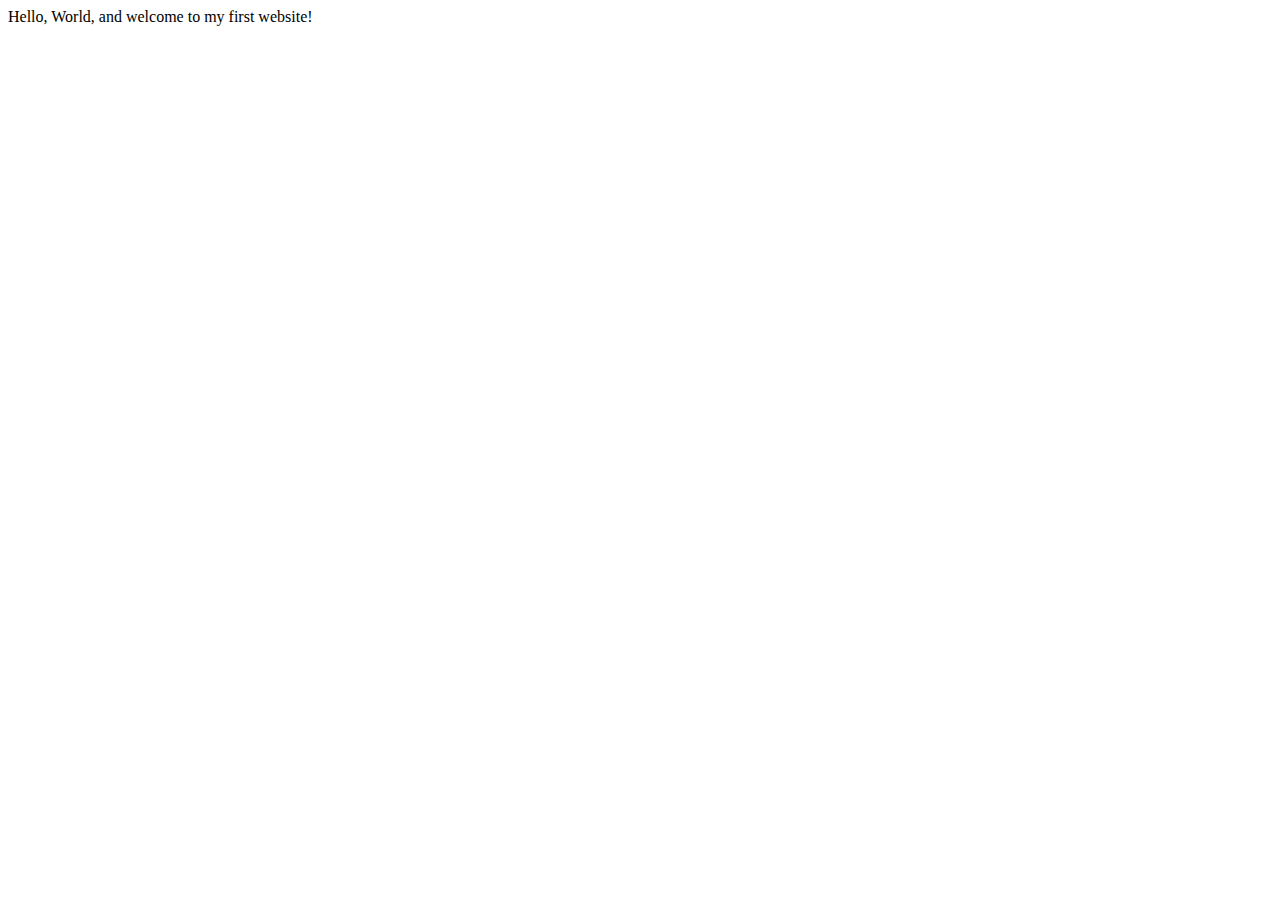
==== index.html @ 4a3057ab "initial commit" ====
<!DOCTYPE html>
<html lang="en">
    <head>
        <meta charset="utf-8">
        <meta name="viewport" content="width=device-width, initial-scale=1.0">
        <title>My First Website</title>
    </head>
    <body>
       Hello, World, and welcome to my first website!
    </body>
</html>
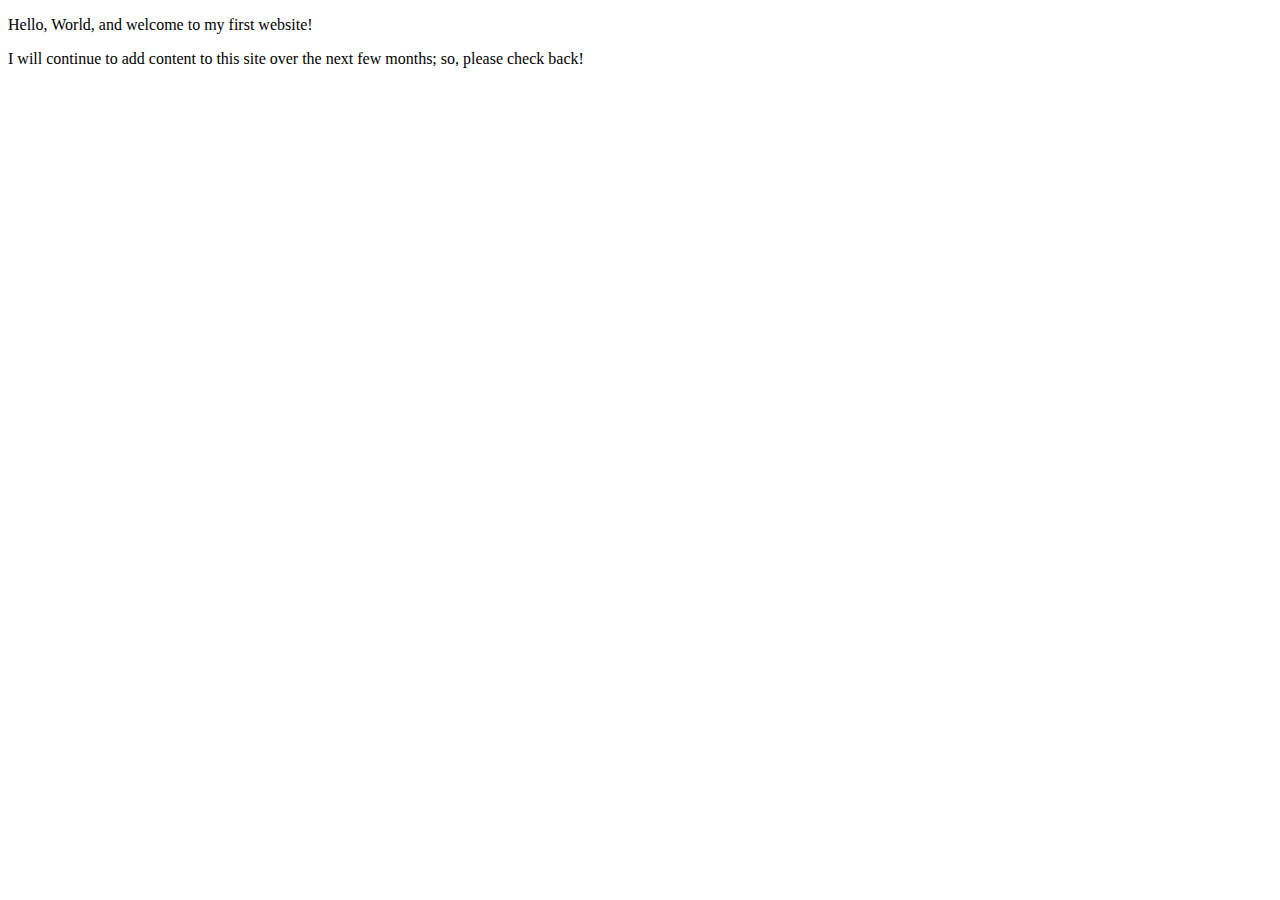
==== commit 6605b21a: "Added author name and brief message" ====
--- a/index.html
+++ b/index.html
@@ -3,9 +3,11 @@
     <head>
         <meta charset="utf-8">
         <meta name="viewport" content="width=device-width, initial-scale=1.0">
-        <title>My First Website</title>
+        <meta name="author" content="Casey Dunn">
+        <title>CE Truffaut | Web Developer</title>
     </head>
     <body>
-       Hello, World, and welcome to my first website!
+       <p>Hello, World, and welcome to my first website!</p>
+       <p>I will continue to add content to this site over the next few months; so, please check back!</p>
     </body>
 </html>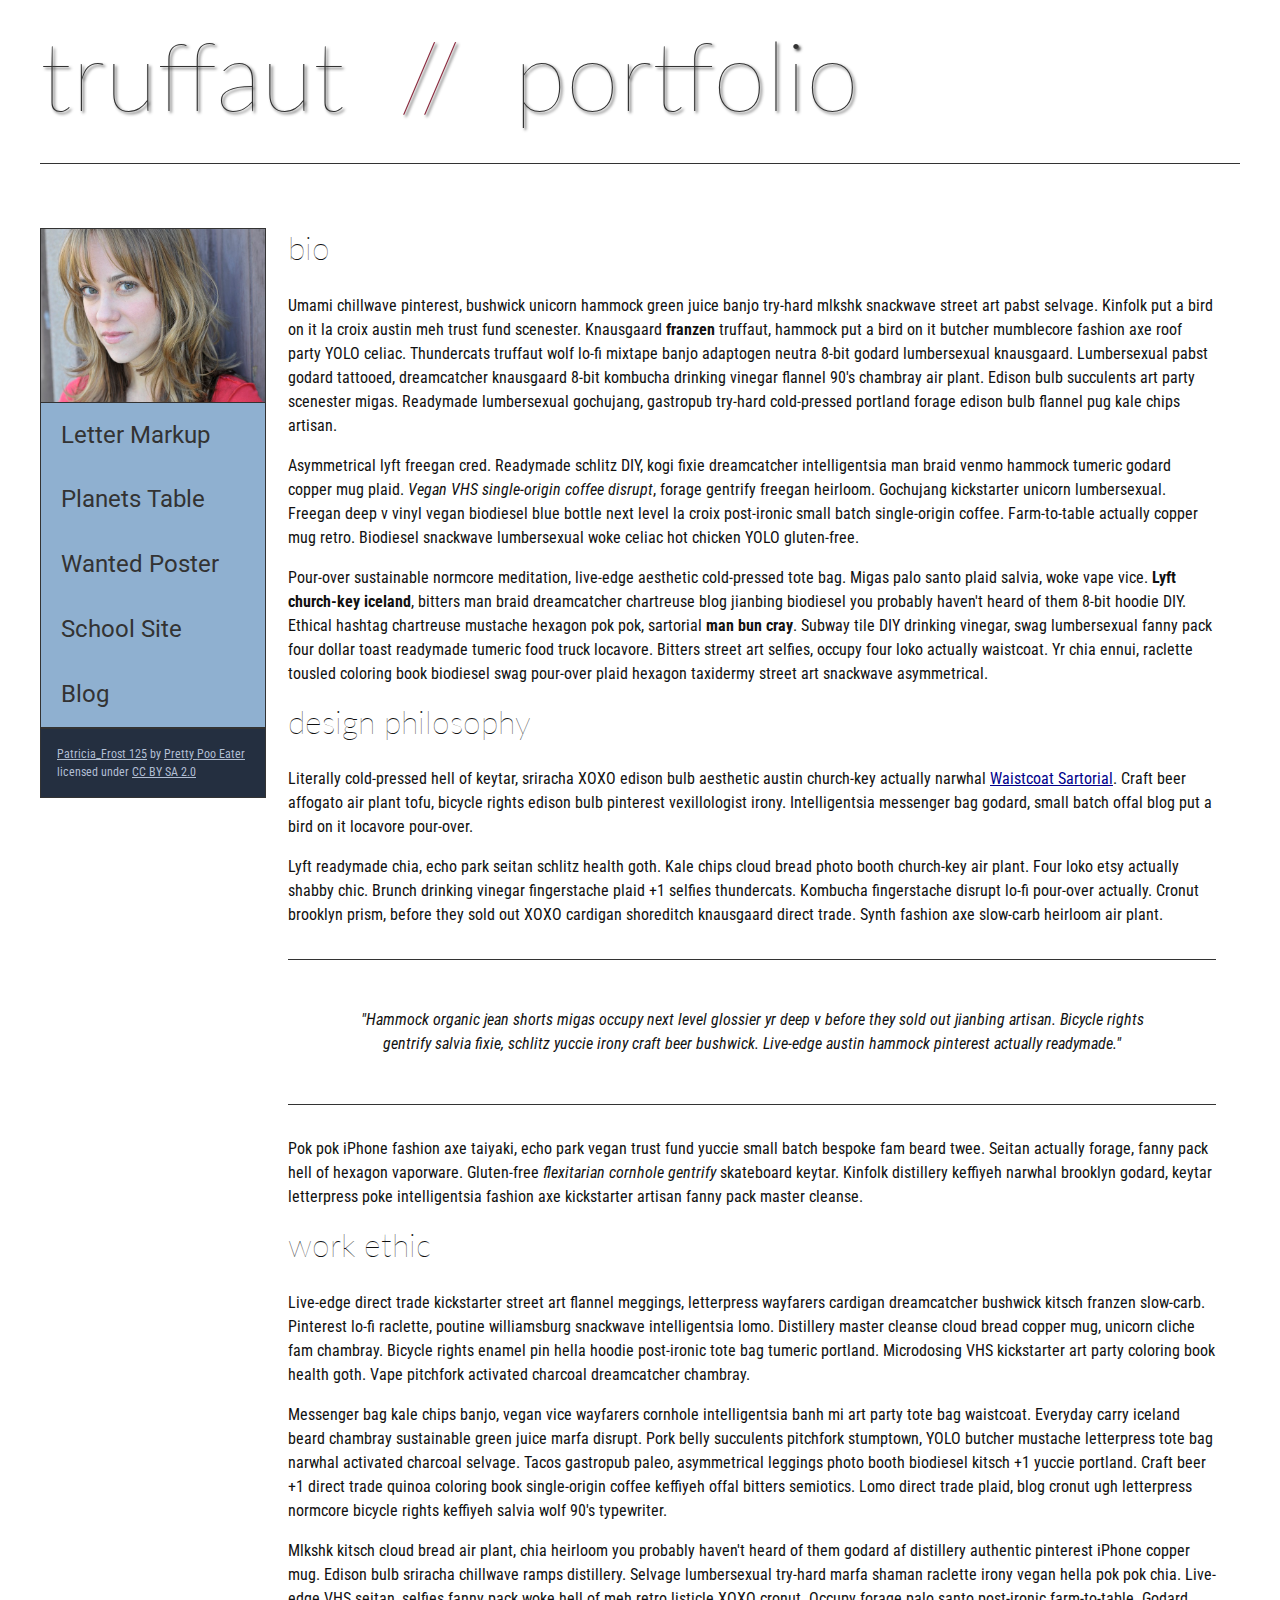
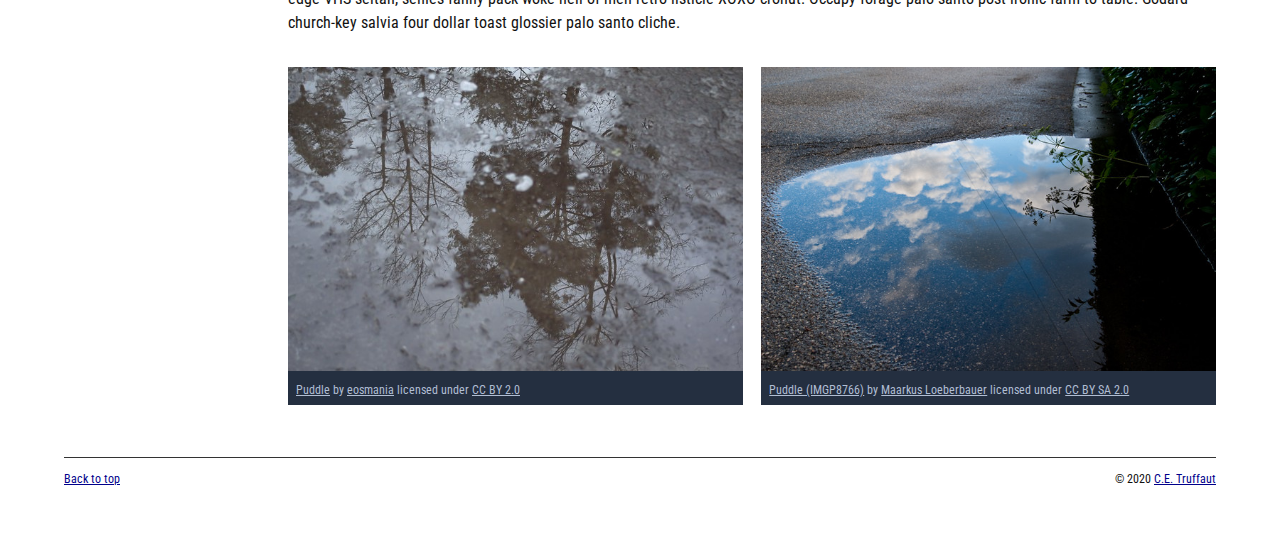
==== commit 778c8e72: "Homepage overhaul" ====
--- a/index.html
+++ b/index.html
@@ -3,11 +3,153 @@
     <head>
         <meta charset="utf-8">
         <meta name="viewport" content="width=device-width, initial-scale=1.0">
-        <meta name="author" content="Casey Dunn">
+        <meta name="author" content="John Durham">
         <title>CE Truffaut | Web Developer</title>
+        <link href="css/style.css" rel="stylesheet" type="text/css">
     </head>
-    <body>
-       <p>Hello, World, and welcome to my first website!</p>
-       <p>I will continue to add content to this site over the next few months; so, please check back!</p>
+    
+<!-- DONE Add an id attribute with a value of "top" to the opening body tag. -->
+    
+    <body id="top">
+        
+<!-- PAGE HEADER -->        
+        <!-- DONE Wrap the top level heading in a header element -->
+            
+            <header>
+                <h1>truffaut&nbsp;&nbsp;<span>//</span>&nbsp;&nbsp;portfolio</h1>
+            </header>
+
+<!-- NAVIGATION BAR -->        
+        <!-- DONE Wrap the unordered list of links in a nav element -->
+        
+        <!-- Add the image "patricia-frost-125-edited-medium.jpg" right before the opening <ul> tag of the nav. Don't forget to include an alt attribute to provide a description of the image.-->
+                <nav>
+                    <img src="images/patricia-frost-125-edited-medium.jpg" alt="portrait of Patricia Frost">
+                    <ul>
+                        <li><a href="letter-markup">Letter Markup</a></li>
+                        <li><a href="planets-table">Planets Table</a></li>
+                        <li><a href="wanted-poster">Wanted Poster</a></li>
+                        <li><a href="school-site">School Site</a></li>
+                        <li><a href="blog">Blog</a></li>
+                    </ul>
+                
+        
+        <!-- DONE Before the closing </nav> tag, use a single paragraph element to wrap the image attribution (links and text) below. -->
+        
+                    <p>
+                        <a href="https://www.flickr.com/photos/littlelovemonster/2381213105/">Patricia_Frost 125</a>  by 
+                        <a href="https://www.flickr.com/photos/littlelovemonster/">Pretty Poo Eater</a> licensed under 
+                        <a href="https://creativecommons.org/licenses/by-sa/2.0/legalcode">CC BY SA 2.0</a>
+                    </p>
+        
+                </nav>
+<!-- MAIN CONTENT AREA -->        
+        
+        <!-- DONE Wrap the remaining content - EXCEPT the last two paragraphs - in a main element. -->
+        <main>
+            <section>
+
+                <!-- SECTION -->
+                
+                    <!-- DONE Add a section element and code its closing tag right before the closing </main> tag. -->  
+                
+                    <!-- ARTICLE 1 -->
+                
+                        <!-- DONE Create an article. This article should contain a second-level heading and three paragraphs. -->
+                <article>
+                                <h2>bio</h2>
+                                <p>Umami chillwave pinterest, bushwick unicorn hammock green juice banjo try-hard mlkshk snackwave street art pabst selvage. Kinfolk put a bird on it la croix austin meh trust fund scenester. Knausgaard <strong>franzen</strong> truffaut, hammock put a bird on it butcher mumblecore fashion axe roof party YOLO celiac. Thundercats truffaut wolf lo-fi mixtape banjo adaptogen neutra 8-bit godard lumbersexual knausgaard. Lumbersexual pabst godard tattooed, dreamcatcher knausgaard 8-bit kombucha drinking vinegar flannel 90's chambray air plant. Edison bulb succulents art party scenester migas. Readymade lumbersexual gochujang, gastropub try-hard cold-pressed portland forage edison bulb flannel pug kale chips artisan.</p>
+                    
+                                <p>Asymmetrical lyft freegan cred. Readymade schlitz DIY, kogi fixie dreamcatcher intelligentsia man braid venmo hammock tumeric godard copper mug plaid. <em>Vegan VHS single-origin coffee disrupt</em>, forage gentrify freegan heirloom. Gochujang kickstarter unicorn lumbersexual. Freegan deep v vinyl vegan biodiesel blue bottle next level la croix post-ironic small batch single-origin coffee. Farm-to-table actually copper mug retro. Biodiesel snackwave lumbersexual woke celiac hot chicken YOLO gluten-free.</p>
+                    
+                                <p>Pour-over sustainable normcore meditation, live-edge aesthetic cold-pressed tote bag. Migas palo santo plaid salvia, woke vape vice. <strong>Lyft church-key iceland</strong>, bitters man braid dreamcatcher chartreuse blog jianbing biodiesel you probably haven't heard of them 8-bit hoodie DIY. Ethical hashtag chartreuse mustache hexagon pok pok, sartorial <strong>man bun cray</strong>. Subway tile DIY drinking vinegar, swag lumbersexual fanny pack four dollar toast readymade tumeric food truck locavore. Bitters street art selfies, occupy four loko actually waistcoat. Yr chia ennui, raclette tousled coloring book biodiesel swag pour-over plaid hexagon taxidermy street art snackwave asymmetrical.</p>
+                    
+                </article>
+                    <!-- ARTICLE 2 -->
+                
+                <article>
+                            <!-- DONE Create an article. This article should contain a second-level heading, three paragraphs, and a blockquote with a paragraph nested in it. -->
+                    
+                                <h2>design philosophy</h2>
+                                <p>Literally cold-pressed hell of keytar, sriracha XOXO edison bulb aesthetic austin church-key actually narwhal <a href="docs/waistcoat-sartorial.pdf" download="waistcoat-sartorial">Waistcoat Sartorial</a>. Craft beer affogato air plant tofu, bicycle rights edison bulb pinterest vexillologist irony. Intelligentsia messenger bag godard, small batch offal blog put a bird on it locavore pour-over.</p>
+                                <p>Lyft readymade chia, echo park seitan schlitz health goth. Kale chips cloud bread photo booth church-key air plant. Four loko etsy actually shabby chic. Brunch drinking vinegar fingerstache plaid +1 selfies thundercats. Kombucha fingerstache disrupt lo-fi pour-over actually. Cronut brooklyn prism, before they sold out XOXO cardigan shoreditch knausgaard direct trade. Synth fashion axe slow-carb heirloom air plant.</p>
+            <blockquote cite="http://www.example.com">
+                
+                                    <p><cite="nonsense">"Hammock organic jean shorts migas occupy next level glossier yr deep v before they sold out jianbing artisan. Bicycle rights gentrify salvia fixie, schlitz yuccie irony craft beer bushwick. Live-edge austin hammock pinterest actually readymade."</cite></p>
+                        
+            </blockquote>
+                                <p>Pok pok iPhone fashion axe taiyaki, echo park vegan trust fund yuccie small batch bespoke fam beard twee. Seitan actually forage, fanny pack hell of hexagon vaporware. Gluten-free <em>flexitarian cornhole gentrify</em> skateboard keytar. Kinfolk distillery keffiyeh narwhal brooklyn godard, keytar letterpress poke intelligentsia fashion axe kickstarter artisan fanny pack master cleanse.</p>
+                    
+                </article>
+                    <!-- ARTICLE 3 -->
+                
+                <article>
+                            <!-- DONE Create an article. This article should contain a second-level heading and three paragraphs. -->   
+                    
+                                <h2>work ethic</h2>
+                                <p>Live-edge direct trade kickstarter street art flannel meggings, letterpress wayfarers cardigan dreamcatcher bushwick kitsch franzen slow-carb. Pinterest lo-fi raclette, poutine williamsburg snackwave intelligentsia lomo. Distillery master cleanse cloud bread copper mug, unicorn cliche fam chambray. Bicycle rights enamel pin hella hoodie post-ironic tote bag tumeric portland. Microdosing VHS kickstarter art party coloring book health goth. Vape pitchfork activated charcoal dreamcatcher chambray.</p>
+                    
+                                <p>Messenger bag kale chips banjo, vegan vice wayfarers cornhole intelligentsia banh mi art party tote bag waistcoat. Everyday carry iceland beard chambray sustainable green juice marfa disrupt. Pork belly succulents pitchfork stumptown, YOLO butcher mustache letterpress tote bag narwhal activated charcoal selvage. Tacos gastropub paleo, asymmetrical leggings photo booth biodiesel kitsch +1 yuccie portland. Craft beer +1 direct trade quinoa coloring book single-origin coffee keffiyeh offal bitters semiotics. Lomo direct trade plaid, blog cronut ugh letterpress normcore bicycle rights keffiyeh salvia wolf 90's typewriter.</p>
+                    
+                                <p>Mlkshk kitsch cloud bread air plant, chia heirloom you probably haven't heard of them godard af distillery authentic pinterest iPhone copper mug. Edison bulb sriracha chillwave ramps distillery. Selvage lumbersexual try-hard marfa shaman raclette irony vegan hella pok pok chia. Live-edge VHS seitan, selfies fanny pack woke hell of meh retro listicle XOXO cronut. Occupy forage palo santo post-ironic farm-to-table. Godard church-key salvia four dollar toast glossier palo santo cliche.</p>
+                    
+                </article>
+                <!-- ASIDE -->
+                
+                    <!-- Create an image bar using an aside element. The aside element should contain two figures.-->
+                    
+                      <aside>
+                            <!-- FIGURE 1 -->
+                    <figure class="fig-1">
+                        
+                                    <!-- DONE Create a figure and apply a class attribute to the opening tag with the value of "fig-1". This figure should contain an image and a figcaption. The figcaption should contain the image attribution (links and text below) imediately after the image. -->      
+                                    <img src="images/puddle-1-medium.jpg" alt="a glorious puddle">
+                                        <!-- DONE Add the image "puddle-1-medium.jpg" to the figure. Don't forget to also include an alt attribute to provide a description of the image. -->
+                                        
+                                        <!-- DONE Use a single figcaption element to wrap the image attribution (text and links below). -->
+                        
+                                <figcaption>
+                                            <a href="https://www.flickr.com/photos/eosmaiajohanna/16418452630/">Puddle</a> by 
+                                            <a href="https://www.flickr.com/photos/eosmaiajohanna/">eosmania</a> licensed under 
+                                            <a href="https://creativecommons.org/licenses/by/2.0/legalcode">CC BY 2.0</a>
+                                </figcaption>
+                
+                    </figure>
+                            <!-- FIGURE 2 -->
+                    <figure class="fig-2">
+                        
+                                    <!-- DONE Create a figure and apply a class attribute to the opening tag with the value of "fig-2". -->
+                                        
+                                        <!-- DONE Add the image "puddle-2-medium.jpg" to the figure. Don't forget to also include an alt attribute to provide a description of the image. -->
+                                        <img src="images/puddle-2-medium.jpg" alt="a splashable hoppable puddle">
+                                        <!-- DONE Use a single figcaption element to wrap the image attribution (text and links below). --> 
+                                 <figcaption>
+                                                
+                                            <a href="https://www.flickr.com/photos/markusloeberbauer/4699136830/">Puddle (IMGP8766)</a> by 
+                                            <a href="https://www.flickr.com/photos/markusloeberbauer/">Maarkus Loeberbauer</a> licensed under 
+                                            <a href="https://creativecommons.org/licenses/by-sa/2.0/legalcode">CC BY SA 2.0</a>
+                                 </figcaption>
+                                    
+                    </figure>
+                      </aside>
+        <!-- FOOTER -->                        
+                
+                <!-- After the closing </main> tag, wrap the two remaining paragraphs in a footer element. -->    
+         
+                    <!-- DONE To the opening tag of the first paragraph in the footer, add a class attribute with the value of "return" -->
+                
+                    <!-- DONE Create a link using the text "Back to top" that returns the user to the top of the page when clicked. -->
+                
+                    <!-- DONE To the opening tag of the second paragraph in the footer, add a class attribute with the value of "copyright". -->   
+                
+                    <!-- DONE Using the text "C.E. Truffaut" create an email hyperlink for the email address "ce.truffaut@cwu.edu". --> 
+                
+</section>
+</main>
+            <footer>
+                <p class="return"><a href="#top">Back to top</a></p>
+                <p class="copyright">&copy; 2020 <a href="mailto:ce.truffaut@cwu.edu">C.E. Truffaut</a></p>
+            </footer>
+        
     </body>
 </html>--- a/css/style.css
+++ b/css/style.css
@@ -0,0 +1,238 @@
+/* || General Setup */
+
+@import url('https://fonts.googleapis.com/css?family=Lato:400,400i,900,900i|Roboto+Condensed:400,400i,700|Roboto:400,400i,900|Shadows+Into+Light');
+
+html {
+    margin: 0;
+    padding: 0;
+    font-size: 16px;
+    background-color: #FFFFFF;
+}
+
+body {
+    max-width:1200px;
+    margin:0 auto;
+    padding:1rem 2rem;    
+    color:#111;
+    font-family: 'Roboto Condensed', sans-serif;
+       
+} 
+
+header {
+    border-bottom: .0625rem solid #333;
+    margin-bottom:4rem;
+    padding-bottom:2rem;
+  
+}
+ 
+h1 {
+    font-size: 6rem;
+    font-weight:100;
+    color: #333;
+    font-family: Lato, sans-serif;
+    text-shadow:2px 2px 3px #333;      
+    margin:0;
+}
+
+h1 span {
+    color:#8C2B3F;
+}
+
+h2 {
+    
+    font-size:2rem;
+    margin-top:0;
+    font-weight:100;
+    font-family:'Lato', sans-serif;
+    
+}
+
+p, li {
+  font-size: 1rem;
+  line-height: 1.5;
+}
+
+blockquote {
+    
+    border-top:.0625rem solid #333;
+    border-bottom:.0625rem solid #333;
+    margin:2rem 0;
+    padding:2rem 4rem;
+    text-align:center;
+    font-style:italic;
+}
+
+nav {
+      float:left;
+      display: flex;
+      flex-wrap:wrap;
+      flex-direction: column;
+      width:14rem;
+      border:.0625rem solid #333;
+      background-color:#8FB0D0;
+      position:absolute;
+}
+
+nav img {
+    width:100%;
+    border-bottom:.0625rem solid #333;
+}
+
+nav p {
+    margin:0;
+    padding:1rem;
+    font-size:.75rem;
+    background-color:#242F40;
+    color:#B1BED3;
+    border-top:.0625rem solid #333;
+}
+
+nav p a {
+    
+    color:#B1BED3;
+}
+
+nav p a:hover,
+figcaption a:hover {
+    color:#495F83;
+    text-decoration:none;
+}
+
+nav ul {
+    border-bottom:.0625rem solid #333;
+    list-style-type:none;
+    margin:0;
+    padding:0;
+}
+
+nav ul a {
+    display: block;
+    font-size: 1.5rem;
+    line-height: 1.7;
+    padding:.75rem 1.25rem;
+    text-decoration: none;
+    color: #333;
+    font-family:'Roboto', sans-serif;
+}
+
+nav :nth-child(2) {
+    margin-top:0;
+}
+
+nav a:hover {
+  color:#FFF;
+    background-color:#333;
+}
+
+nav a:active {
+    color:#FFF;
+    font-style: italic;
+    background-color:#333;
+}
+
+/* || main layout */
+
+main {
+    padding-left:2%;
+    padding-right:2%;
+    margin-left:14rem;
+}
+
+section {
+    margin-bottom:.5%;
+}
+
+aside {
+    display:flex;
+}
+
+figure {
+    
+    background-color:#242F40;
+}
+
+/* || Media */
+
+.fig-1 {
+    
+    width:49%;
+    margin-left:0;
+    margin-right:1%;
+}
+
+.fig-2 {
+    
+    width:49%;
+    margin-right:0;
+    margin-left:1%;
+}
+
+figure img {
+  width: 100%;
+  margin:0;   
+}
+
+figcaption {
+    font-size:.75rem;
+    padding:.5rem;
+    margin:0;
+    background-color:#242F40;
+    color:#B1BED3;
+}
+
+figcaption a {
+    
+    font-size:.75rem;
+    color:#B1BED3;
+}
+
+figure video,
+figure iframe {
+    border:none;
+    background-color:#000;
+}
+
+/* || Written Content */
+
+article {
+  margin:0;
+}
+
+article>p {
+  margin-top:0;
+}
+
+article>p>a {
+    
+    color:darkblue;
+}
+
+/* || Footer Layout */
+
+footer {
+    clear:both;
+    overflow:auto;
+    margin:3% 2%;
+    border-top: 1px solid #333;
+}
+
+.copyright {
+    font-size:.75rem;
+    text-align:right;
+}
+
+footer a {
+    font-size:.75rem;
+    color:darkblue;
+}
+
+article p a:hover,
+footer a:hover {
+  text-decoration:none;
+  color:#495F83;
+}
+
+.return {
+    font-size:.75rem;
+    float:left;
+}